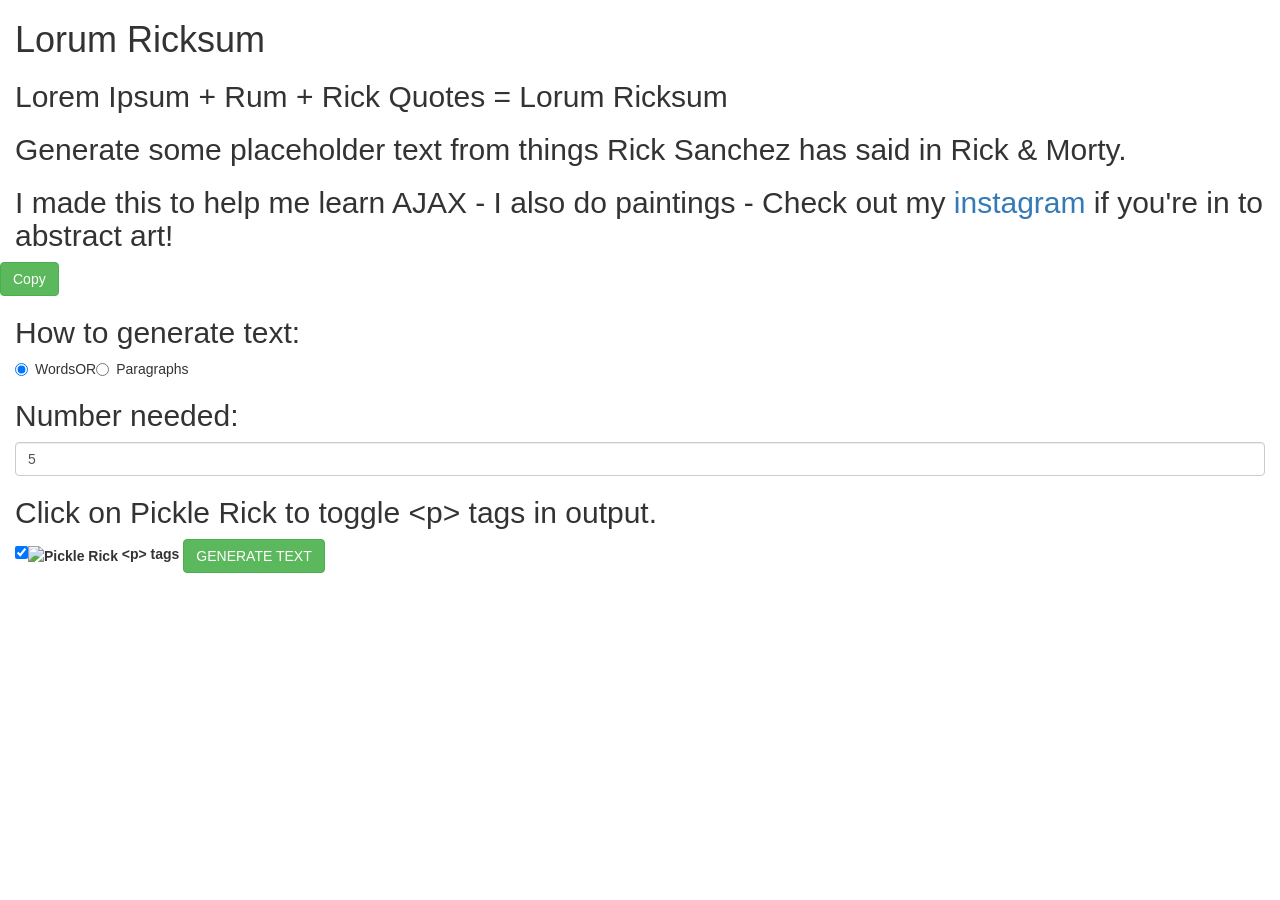
==== index.html @ 42e69cd7 "Add Lorum Ricksum index.html" ====
<!doctype html>
<html lang="en">
<head>
<meta charset="utf-8"><meta name="viewport" content="width=device-width,initial-scale=1">
<title>Lorum Ricksum</title>
<link rel="stylesheet" href="https://stackpath.bootstrapcdn.com/bootstrap/3.4.1/css/bootstrap.min.css">
<link href="https://fonts.googleapis.com/css2?family=Pangolin&display=swap" rel="stylesheet">
<script src="https://kit.fontawesome.com/b3000ea2ff.js" crossorigin="anonymous"></script>
<link rel="stylesheet" href="style.css">
</head>
<body>
<div class="grid-container">
<header class="heading container-fluid">
<h1>Lorum Ricksum</h1>
<h2>Lorem Ipsum + Rum + Rick Quotes = Lorum Ricksum</h2>
<h2>Generate some placeholder text from things Rick Sanchez has said in Rick &amp; Morty.</h2>
<h2>I made this to help me learn AJAX - I also do paintings - Check out my <a target="_blank" rel="noopener noreferrer" href="https://www.instagram.com/adams_lockdown_paintings/">instagram</a> if you're in to abstract art!</h2>
</header>
<section class="text"><button id="copybutt" class="butts btn btn-success" onclick="CopyToClipboard()" title="Copy text" aria-label="Copy text"><i class="fas fa-copy"></i> Copy</button><div id="words" aria-live="polite"></div></section>
<section class="options container-fluid">
<h2>How to generate text:</h2>
<div class="radio"><label class="radiochoice"><input label="Words" type="radio" name="wordtype" id="wordchoice" checked> Words</label><span>OR</span><label class="radiochoice"><input label="Paragraphs" type="radio" name="wordtype" id="parachoice"> Paragraphs</label></div>
<h2>Number needed:</h2><input class="form-control textInput" value="5" id="num" type="number" min="0" max="999" aria-label="Number needed">
<h2>Click on Pickle Rick to toggle &lt;p&gt; tags in output.</h2>
<input type="checkbox" id="ptags" checked><label for="ptags" class="picklerick"><img alt="Pickle Rick" src="https://static.wikia.nocookie.net/rickandmorty/images/4/41/Pickle_rick_transparent_edgetrimmed.png"><span> &lt;p&gt; tags</span></label>
<button type="button" id="gobut" class="butts btn btn-success" onclick="showWords(document.getElementById('num').value)">GENERATE TEXT <i class="fas fa-edit"></i></button>
</section></div>
<script src="script.js"></script>
</body>
</html>
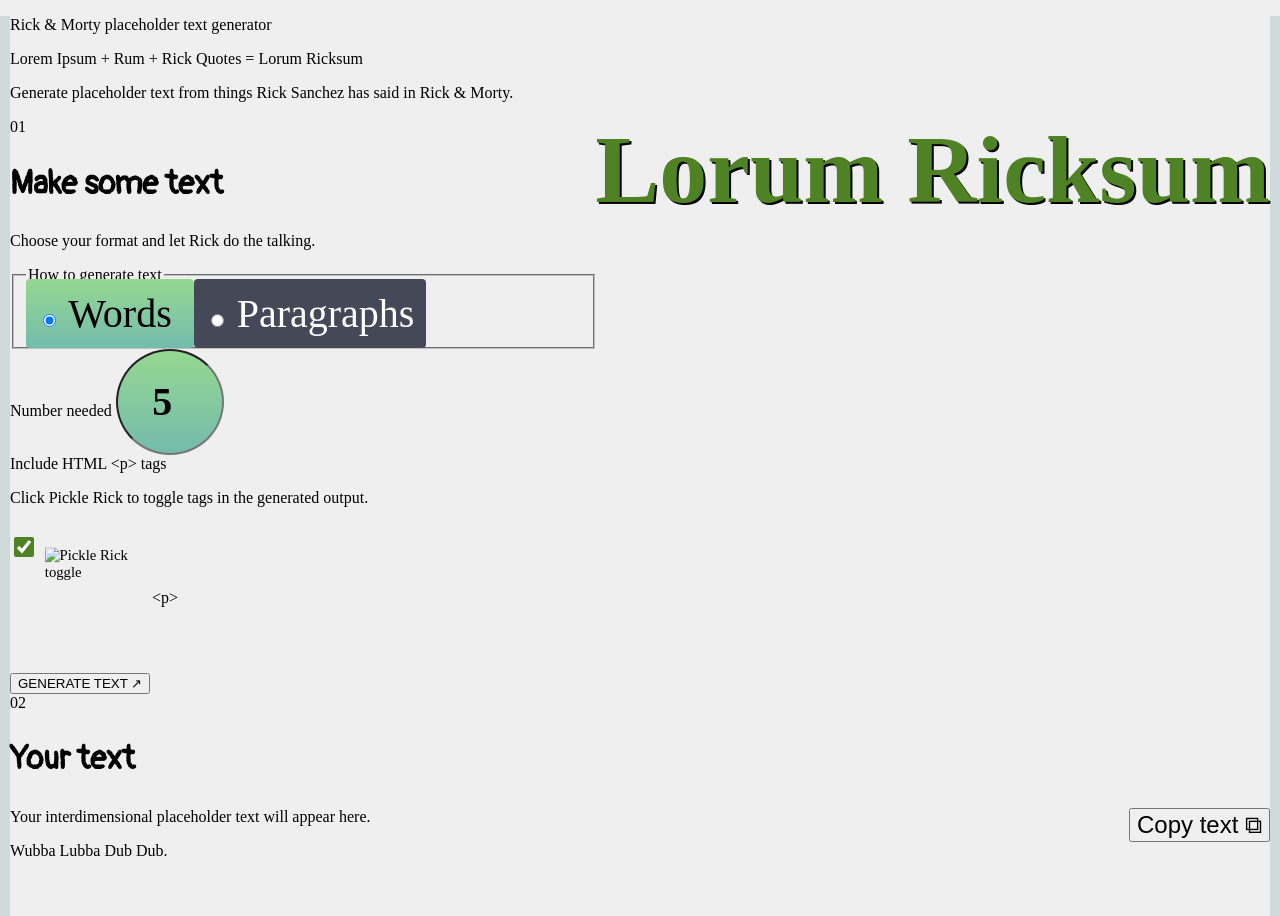
==== commit dd276ac2: "Remove Instagram link and simplify Lorum Ricksum page layout" ====
--- a/index.html
+++ b/index.html
@@ -1,30 +1,92 @@
 <!doctype html>
 <html lang="en">
 <head>
-<meta charset="utf-8"><meta name="viewport" content="width=device-width,initial-scale=1">
-<title>Lorum Ricksum</title>
-<link rel="stylesheet" href="https://stackpath.bootstrapcdn.com/bootstrap/3.4.1/css/bootstrap.min.css">
-<link href="https://fonts.googleapis.com/css2?family=Pangolin&display=swap" rel="stylesheet">
-<script src="https://kit.fontawesome.com/b3000ea2ff.js" crossorigin="anonymous"></script>
-<link rel="stylesheet" href="style.css">
+  <meta charset="utf-8">
+  <meta name="viewport" content="width=device-width, initial-scale=1">
+  <meta name="theme-color" content="#e9eee9">
+  <meta name="description" content="Generate Rick and Morty themed placeholder text — by words or paragraphs.">
+  <title>Lorum Ricksum — Rick and Morty Placeholder Text</title>
+  <link rel="preconnect" href="https://fonts.googleapis.com">
+  <link rel="preconnect" href="https://fonts.gstatic.com" crossorigin>
+  <link href="https://fonts.googleapis.com/css2?family=Pangolin&display=swap" rel="stylesheet">
+  <link rel="stylesheet" href="style.css">
 </head>
 <body>
-<div class="grid-container">
-<header class="heading container-fluid">
-<h1>Lorum Ricksum</h1>
-<h2>Lorem Ipsum + Rum + Rick Quotes = Lorum Ricksum</h2>
-<h2>Generate some placeholder text from things Rick Sanchez has said in Rick &amp; Morty.</h2>
-<h2>I made this to help me learn AJAX - I also do paintings - Check out my <a target="_blank" rel="noopener noreferrer" href="https://www.instagram.com/adams_lockdown_paintings/">instagram</a> if you're in to abstract art!</h2>
-</header>
-<section class="text"><button id="copybutt" class="butts btn btn-success" onclick="CopyToClipboard()" title="Copy text" aria-label="Copy text"><i class="fas fa-copy"></i> Copy</button><div id="words" aria-live="polite"></div></section>
-<section class="options container-fluid">
-<h2>How to generate text:</h2>
-<div class="radio"><label class="radiochoice"><input label="Words" type="radio" name="wordtype" id="wordchoice" checked> Words</label><span>OR</span><label class="radiochoice"><input label="Paragraphs" type="radio" name="wordtype" id="parachoice"> Paragraphs</label></div>
-<h2>Number needed:</h2><input class="form-control textInput" value="5" id="num" type="number" min="0" max="999" aria-label="Number needed">
-<h2>Click on Pickle Rick to toggle &lt;p&gt; tags in output.</h2>
-<input type="checkbox" id="ptags" checked><label for="ptags" class="picklerick"><img alt="Pickle Rick" src="https://static.wikia.nocookie.net/rickandmorty/images/4/41/Pickle_rick_transparent_edgetrimmed.png"><span> &lt;p&gt; tags</span></label>
-<button type="button" id="gobut" class="butts btn btn-success" onclick="showWords(document.getElementById('num').value)">GENERATE TEXT <i class="fas fa-edit"></i></button>
-</section></div>
-<script src="script.js"></script>
+  <div class="page-shell">
+    <header class="site-header">
+      <div class="brand">
+        <p class="eyebrow">Rick &amp; Morty placeholder text generator</p>
+        <h1>Lorum Ricksum</h1>
+        <p class="tagline">Lorem Ipsum + Rum + Rick Quotes = Lorum Ricksum</p>
+        <p class="intro">Generate placeholder text from things Rick Sanchez has said in Rick &amp; Morty.</p>
+      </div>
+      <div class="portal-ring" aria-hidden="true"></div>
+    </header>
+
+    <main class="layout">
+      <section class="controls card" aria-labelledby="options-heading">
+        <div class="section-heading">
+          <span class="step">01</span>
+          <div>
+            <h2 id="options-heading">Make some text</h2>
+            <p class="muted">Choose your format and let Rick do the talking.</p>
+          </div>
+        </div>
+
+        <fieldset class="field">
+          <legend>How to generate text</legend>
+          <div class="choice-group">
+            <label class="radiochoice" for="wordchoice">
+              <input type="radio" name="wordtype" id="wordchoice" checked>
+              <span>Words</span>
+            </label>
+            <label class="radiochoice" for="parachoice">
+              <input type="radio" name="wordtype" id="parachoice">
+              <span>Paragraphs</span>
+            </label>
+          </div>
+        </fieldset>
+
+        <div class="field number-field">
+          <label for="num">Number needed</label>
+          <input class="textInput" id="num" value="5" type="number" min="0" max="999" step="1" inputmode="numeric">
+        </div>
+
+        <div class="field toggle-field">
+          <div>
+            <label for="ptags" class="toggle-title">Include HTML &lt;p&gt; tags</label>
+            <p class="muted">Click Pickle Rick to toggle tags in the generated output.</p>
+          </div>
+          <input type="checkbox" id="ptags" checked>
+          <label for="ptags" class="picklerick">
+            <img alt="Pickle Rick toggle" src="https://static.wikia.nocookie.net/rickandmorty/images/4/41/Pickle_rick_transparent_edgetrimmed.png" loading="lazy">
+            <span class="toggle-state" aria-hidden="true">&lt;p&gt;</span>
+          </label>
+        </div>
+
+        <button type="button" id="gobut" class="primary-button" onclick="showWords(document.getElementById('num').value)">
+          GENERATE TEXT <span aria-hidden="true">↗</span>
+        </button>
+      </section>
+
+      <section class="result card" aria-labelledby="result-heading">
+        <div class="result-header">
+          <div>
+            <span class="step">02</span>
+            <h2 id="result-heading">Your text</h2>
+          </div>
+          <button id="copybutt" class="copy-button" type="button" onclick="CopyToClipboard()" aria-label="Copy generated text" title="Copy generated text">
+            Copy text <span aria-hidden="true">⧉</span>
+          </button>
+        </div>
+        <div class="paper">
+          <div id="words" aria-live="polite" aria-atomic="true"></div>
+          <p class="empty-hint">Your interdimensional placeholder text will appear here.</p>
+        </div>
+      </section>
+    </main>
+    <footer class="footer">Wubba Lubba Dub Dub.</footer>
+  </div>
+  <script src="script.js"></script>
 </body>
 </html>
--- a/style.css
+++ b/style.css
@@ -0,0 +1,22 @@
+@font-face{font-family:'Get Schwifty';src:url('https://s3-us-west-2.amazonaws.com/s.cdpn.io/3089507/get-schwifty.woff') format('woff')}
+body{margin:0;min-height:100vh;background:#efefef;border-left:10px solid #cfdbdb;border-right:10px solid #cfdbdb}
+.grid-container{display:grid;grid-template-columns:1fr 1fr;grid-template-areas:"heading heading" "options text";gap:0}
+.heading{grid-area:heading;padding:20px 28px 10px}
+h1{font-family:'Get Schwifty',cursive;color:#4e8225;text-shadow:2px 2px #000;font-size:6rem;float:right}
+h2{font-family:'Pangolin',cursive;color:#000;font-size:2rem;line-height:1.35}
+.options{grid-area:options;background:#cfdbdb;margin:0;padding:24px 4vw 40px}
+.text{grid-area:text;margin:5vh 5vw;padding:3vw;background:#fff;min-height:50vh;max-height:70vh;overflow:auto;border-left:6px solid #2196f3;transform:rotate(2deg);background-image:url('paper3.png');background-size:cover}
+#words{font-family:'Pangolin',cursive;font-size:2.1rem;line-height:1.55;margin-top:14px;white-space:normal}
+.radio{display:flex;align-items:center;gap:15px;background:transparent}
+.radiochoice{font-family:'Get Schwifty',cursive;font-size:2.5rem;background:#454857;color:#fff;padding:12px;border-radius:4px;cursor:pointer}
+.radiochoice:has(input:checked){background:linear-gradient(#95d891,#74bbad);color:#000}
+.radio input{width:20px;height:20px;margin:0 7px 0 0;position:static}
+.radio span{font-family:'Pangolin',cursive;font-size:2rem}
+.textInput{font-family:'Get Schwifty',cursive;text-align:center;font-size:2.5rem!important;font-weight:900;background:linear-gradient(#95d891,#74bbad);border-radius:50%;width:100px;height:100px}
+#ptags{accent-color:#4e8225;width:20px;height:20px}
+.picklerick{display:inline-flex;align-items:center;gap:16px;cursor:pointer;margin:20px 0}
+.picklerick img{width:95px;height:110px;object-fit:contain;transition:transform .2s}
+#ptags:checked+.picklerick img{transform:scale(.92)}
+button.btn-success{font-family:'Get Schwifty',cursive;font-size:2.5rem!important;background:linear-gradient(#95d891,#74bbad)!important;color:#000!important;text-shadow:1px 1px #79bfa9;padding:12px 20px}
+#copybutt{float:right;font-size:1.5rem!important;margin:0 0 15px 15px}
+@media(max-width:800px){.grid-container{grid-template-columns:1fr;grid-template-areas:"heading" "options" "text"}h1{float:none;font-size:4rem}.text{margin:30px;transform:rotate(1deg)}.radio{flex-wrap:wrap}#words{font-size:1.8rem}}
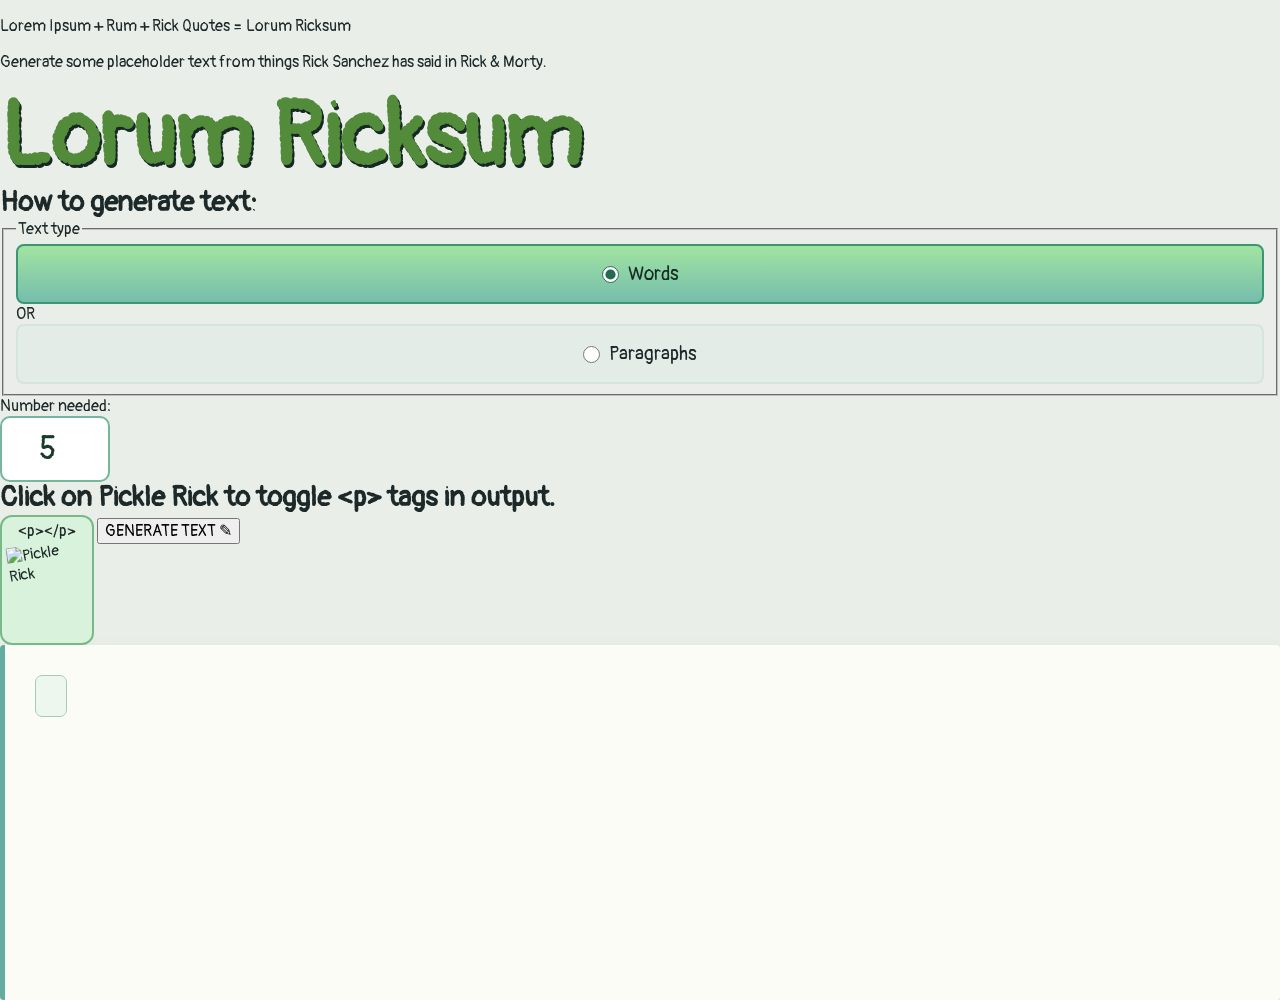
==== commit a62ac9a3: "Restore original Lorum Ricksum screenshot composition and Pickle Rick portal" ====
--- a/index.html
+++ b/index.html
@@ -3,89 +3,64 @@
 <head>
   <meta charset="utf-8">
   <meta name="viewport" content="width=device-width, initial-scale=1">
-  <meta name="theme-color" content="#e9eee9">
-  <meta name="description" content="Generate Rick and Morty themed placeholder text — by words or paragraphs.">
-  <title>Lorum Ricksum — Rick and Morty Placeholder Text</title>
+  <meta name="theme-color" content="#efefef">
+  <meta name="description" content="Rick and Morty themed placeholder text generator.">
+  <title>Lorum Ricksum</title>
   <link rel="preconnect" href="https://fonts.googleapis.com">
   <link rel="preconnect" href="https://fonts.gstatic.com" crossorigin>
   <link href="https://fonts.googleapis.com/css2?family=Pangolin&display=swap" rel="stylesheet">
   <link rel="stylesheet" href="style.css">
 </head>
 <body>
-  <div class="page-shell">
-    <header class="site-header">
-      <div class="brand">
-        <p class="eyebrow">Rick &amp; Morty placeholder text generator</p>
-        <h1>Lorum Ricksum</h1>
-        <p class="tagline">Lorem Ipsum + Rum + Rick Quotes = Lorum Ricksum</p>
-        <p class="intro">Generate placeholder text from things Rick Sanchez has said in Rick &amp; Morty.</p>
+  <div class="site">
+    <header class="heading">
+      <div class="heading-copy">
+        <p>Lorem Ipsum + Rum + Rick Quotes = Lorum Ricksum</p>
+        <p>Generate some placeholder text from things Rick Sanchez has said in Rick &amp; Morty.</p>
       </div>
-      <div class="portal-ring" aria-hidden="true"></div>
+      <h1>Lorum Ricksum</h1>
     </header>
 
-    <main class="layout">
-      <section class="controls card" aria-labelledby="options-heading">
-        <div class="section-heading">
-          <span class="step">01</span>
-          <div>
-            <h2 id="options-heading">Make some text</h2>
-            <p class="muted">Choose your format and let Rick do the talking.</p>
-          </div>
-        </div>
-
-        <fieldset class="field">
-          <legend>How to generate text</legend>
-          <div class="choice-group">
-            <label class="radiochoice" for="wordchoice">
-              <input type="radio" name="wordtype" id="wordchoice" checked>
-              <span>Words</span>
-            </label>
-            <label class="radiochoice" for="parachoice">
-              <input type="radio" name="wordtype" id="parachoice">
-              <span>Paragraphs</span>
-            </label>
-          </div>
+    <main class="workspace">
+      <section class="options" aria-label="Text generation options">
+        <h2>How to generate text:</h2>
+        <fieldset class="radio">
+          <legend class="sr-only">Text type</legend>
+          <label class="radiochoice" for="wordchoice">
+            <input type="radio" name="wordtype" id="wordchoice" checked>
+            <span>Words</span>
+          </label>
+          <span class="or">OR</span>
+          <label class="radiochoice" for="parachoice">
+            <input type="radio" name="wordtype" id="parachoice">
+            <span>Paragraphs</span>
+          </label>
         </fieldset>
 
-        <div class="field number-field">
-          <label for="num">Number needed</label>
-          <input class="textInput" id="num" value="5" type="number" min="0" max="999" step="1" inputmode="numeric">
-        </div>
+        <label class="number-heading" for="num">Number needed:</label>
+        <input class="textInput" id="num" value="5" type="number" min="0" max="999" step="1" inputmode="numeric">
 
-        <div class="field toggle-field">
-          <div>
-            <label for="ptags" class="toggle-title">Include HTML &lt;p&gt; tags</label>
-            <p class="muted">Click Pickle Rick to toggle tags in the generated output.</p>
-          </div>
-          <input type="checkbox" id="ptags" checked>
-          <label for="ptags" class="picklerick">
-            <img alt="Pickle Rick toggle" src="https://static.wikia.nocookie.net/rickandmorty/images/4/41/Pickle_rick_transparent_edgetrimmed.png" loading="lazy">
-            <span class="toggle-state" aria-hidden="true">&lt;p&gt;</span>
-          </label>
-        </div>
+        <h2 class="pickle-instruction">Click on Pickle Rick to toggle &lt;p&gt; tags in output.</h2>
+        <input class="toggle-input" type="checkbox" id="ptags" checked>
+        <label for="ptags" class="picklerick" aria-label="Toggle paragraph tags">
+          <span class="portal" aria-hidden="true"><span class="portal-text">&lt;p&gt;&lt;/p&gt;</span></span>
+          <img src="https://static.wikia.nocookie.net/rickandmorty/images/4/41/Pickle_rick_transparent_edgetrimmed.png" alt="Pickle Rick" loading="eager">
+        </label>
 
-        <button type="button" id="gobut" class="primary-button" onclick="showWords(document.getElementById('num').value)">
-          GENERATE TEXT <span aria-hidden="true">↗</span>
+        <button type="button" id="gobut" class="generate-button" onclick="showWords(document.getElementById('num').value)">
+          GENERATE TEXT <span class="edit-symbol" aria-hidden="true">✎</span>
         </button>
       </section>
 
-      <section class="result card" aria-labelledby="result-heading">
-        <div class="result-header">
-          <div>
-            <span class="step">02</span>
-            <h2 id="result-heading">Your text</h2>
-          </div>
+      <section class="output-area" aria-label="Generated placeholder text">
+        <div class="paper" id="text">
           <button id="copybutt" class="copy-button" type="button" onclick="CopyToClipboard()" aria-label="Copy generated text" title="Copy generated text">
-            Copy text <span aria-hidden="true">⧉</span>
+            <svg viewBox="0 0 24 24" aria-hidden="true"><path d="M8 3h10a2 2 0 0 1 2 2v12h-2V5H8V3Zm-4 4h10a2 2 0 0 1 2 2v11a2 2 0 0 1-2 2H4a2 2 0 0 1-2-2V9a2 2 0 0 1 2-2Zm0 2v11h10V9H4Z"/></svg>
           </button>
-        </div>
-        <div class="paper">
           <div id="words" aria-live="polite" aria-atomic="true"></div>
-          <p class="empty-hint">Your interdimensional placeholder text will appear here.</p>
         </div>
       </section>
     </main>
-    <footer class="footer">Wubba Lubba Dub Dub.</footer>
   </div>
   <script src="script.js"></script>
 </body>
--- a/style.css
+++ b/style.css
@@ -1,22 +1,72 @@
-@font-face{font-family:'Get Schwifty';src:url('https://s3-us-west-2.amazonaws.com/s.cdpn.io/3089507/get-schwifty.woff') format('woff')}
-body{margin:0;min-height:100vh;background:#efefef;border-left:10px solid #cfdbdb;border-right:10px solid #cfdbdb}
-.grid-container{display:grid;grid-template-columns:1fr 1fr;grid-template-areas:"heading heading" "options text";gap:0}
-.heading{grid-area:heading;padding:20px 28px 10px}
-h1{font-family:'Get Schwifty',cursive;color:#4e8225;text-shadow:2px 2px #000;font-size:6rem;float:right}
-h2{font-family:'Pangolin',cursive;color:#000;font-size:2rem;line-height:1.35}
-.options{grid-area:options;background:#cfdbdb;margin:0;padding:24px 4vw 40px}
-.text{grid-area:text;margin:5vh 5vw;padding:3vw;background:#fff;min-height:50vh;max-height:70vh;overflow:auto;border-left:6px solid #2196f3;transform:rotate(2deg);background-image:url('paper3.png');background-size:cover}
-#words{font-family:'Pangolin',cursive;font-size:2.1rem;line-height:1.55;margin-top:14px;white-space:normal}
-.radio{display:flex;align-items:center;gap:15px;background:transparent}
-.radiochoice{font-family:'Get Schwifty',cursive;font-size:2.5rem;background:#454857;color:#fff;padding:12px;border-radius:4px;cursor:pointer}
-.radiochoice:has(input:checked){background:linear-gradient(#95d891,#74bbad);color:#000}
-.radio input{width:20px;height:20px;margin:0 7px 0 0;position:static}
-.radio span{font-family:'Pangolin',cursive;font-size:2rem}
-.textInput{font-family:'Get Schwifty',cursive;text-align:center;font-size:2.5rem!important;font-weight:900;background:linear-gradient(#95d891,#74bbad);border-radius:50%;width:100px;height:100px}
-#ptags{accent-color:#4e8225;width:20px;height:20px}
-.picklerick{display:inline-flex;align-items:center;gap:16px;cursor:pointer;margin:20px 0}
-.picklerick img{width:95px;height:110px;object-fit:contain;transition:transform .2s}
-#ptags:checked+.picklerick img{transform:scale(.92)}
-button.btn-success{font-family:'Get Schwifty',cursive;font-size:2.5rem!important;background:linear-gradient(#95d891,#74bbad)!important;color:#000!important;text-shadow:1px 1px #79bfa9;padding:12px 20px}
-#copybutt{float:right;font-size:1.5rem!important;margin:0 0 15px 15px}
-@media(max-width:800px){.grid-container{grid-template-columns:1fr;grid-template-areas:"heading" "options" "text"}h1{float:none;font-size:4rem}.text{margin:30px;transform:rotate(1deg)}.radio{flex-wrap:wrap}#words{font-size:1.8rem}}
+@font-face {
+  font-family: "Get Schwifty";
+  src: url("https://s3-us-west-2.amazonaws.com/s.cdpn.io/3089507/get-schwifty.woff") format("woff");
+  font-display: swap;
+}
+:root { --ink:#1c2928; --muted:#526963; --mint:#98df9d; --teal:#68b5a7; --panel:#f3f7f4; --stroke:#cbddd5; }
+* { box-sizing:border-box; }
+body { margin:0; background:#e9eee9; color:var(--ink); font-family:"Pangolin",cursive; min-height:100vh; }
+button, input { font:inherit; }
+button { cursor:pointer; }
+button:focus-visible,input:focus-visible,.radiochoice:focus-within,.picklerick:focus-within { outline:3px solid #23694a; outline-offset:3px; }
+.page-shell { width:min(1180px, calc(100% - 44px)); margin:0 auto; }
+.site-header { display:flex; align-items:center; justify-content:space-between; gap:2rem; padding:48px 0 34px; border-bottom:1px solid var(--stroke); }
+.brand { position:relative; z-index:1; }
+.eyebrow { margin:0 0 8px; text-transform:uppercase; letter-spacing:.16em; color:#347a56; font:700 .76rem/1.4 system-ui,sans-serif; }
+h1 { margin:0; font-family:"Get Schwifty","Pangolin",cursive; font-size:clamp(3.3rem, 7vw, 6.7rem); line-height:1.1; color:#528b39; text-shadow:2px 3px 0 #162824; }
+.tagline { font-size:clamp(1.15rem,2vw,1.5rem); margin:14px 0 5px; }
+.intro { font-size:1.05rem; color:var(--muted); max-width:49rem; margin:0; }
+.portal-ring { flex:none; width:118px; height:118px; border-radius:50%; border:12px solid #234e39; outline:5px solid #9bd95e; box-shadow:inset 0 0 0 8px #8ee4bf,0 8px 25px #233f3920; background:radial-gradient(circle at 38% 32%, #e6ffb1, #70d4af 34%, #2d8e74 56%, #194637); transform:rotate(-12deg); }
+.layout { display:grid; grid-template-columns:minmax(0,.94fr) minmax(0,1.06fr); gap:24px; padding:30px 0 35px; align-items:stretch; }
+.card { border:1px solid var(--stroke); border-radius:14px; box-shadow:0 12px 32px #284a3920; }
+.controls { background:var(--panel); padding:28px; }
+.section-heading { display:flex; gap:14px; align-items:start; padding-bottom:15px; border-bottom:1px solid var(--stroke); }
+.step { display:inline-flex; align-items:center; justify-content:center; flex:none; min-width:38px; height:38px; border-radius:50%; color:#214b33; background:#d4ead8; font:700 .8rem/1 system-ui,sans-serif; }
+h2 { font-size:1.75rem; margin:0; line-height:1.15; }
+.muted { font-size:.96rem; color:var(--muted); line-height:1.45; margin:8px 0 0; }
+.field { margin:24px 0 0; border:0; padding:0; min-width:0; }
+.field legend,.number-field > label,.toggle-title { display:block; font-size:1.18rem; font-weight:700; margin-bottom:12px; }
+.choice-group { display:grid; grid-template-columns:1fr 1fr; gap:10px; }
+.radiochoice { display:flex; align-items:center; justify-content:center; gap:9px; background:#e4ece8; border:2px solid #d6e5dc; border-radius:8px; min-height:60px; padding:10px; font-size:1.2rem; cursor:pointer; transition:background .15s,border-color .15s; }
+.radiochoice:has(input:checked) { background:linear-gradient(180deg,#a1e4a1,#76bdad); border-color:#3c9671; color:#152e21; }
+.radiochoice input { accent-color:#236b4d; width:17px; height:17px; margin:0; }
+.textInput { display:block; width:110px; height:66px; padding:8px; border:2px solid #75b69c; border-radius:10px; background:#fff; color:#1b3b2a; font-size:2rem; text-align:center; }
+.toggle-field { border-top:1px solid var(--stroke); padding-top:22px; display:grid; grid-template-columns:1fr auto; align-items:center; gap:14px; }
+.toggle-title { margin:0; }
+#ptags { position:absolute; opacity:0; width:1px; height:1px; }
+.picklerick { position:relative; display:inline-flex; flex-direction:column; align-items:center; justify-content:center; min-width:94px; cursor:pointer; border:2px solid transparent; border-radius:12px; padding:4px; }
+.picklerick img { width:75px; height:98px; object-fit:contain; transition:transform .2s,filter .2s; }
+.toggle-state { color:#206b40; font-size:.95rem; }
+#ptags:checked + .picklerick { background:#d8f2dc; border-color:#77ba87; }
+#ptags:checked + .picklerick img { transform:rotate(-8deg) scale(.96); }
+#ptags:not(:checked) + .picklerick img { filter:grayscale(.85); opacity:.65; }
+.primary-button { display:flex; width:100%; justify-content:center; align-items:center; gap:12px; margin-top:26px; padding:18px 20px; border:1px solid #489772; border-radius:9px; background:linear-gradient(180deg,var(--mint),var(--teal)); color:#193827; font-family:"Get Schwifty","Pangolin",cursive; font-size:1.65rem; box-shadow:0 4px 0 #32795b; }
+.primary-button:hover { filter:brightness(1.04); }
+.primary-button:disabled { opacity:.65; cursor:wait; }
+.result { min-width:0; background:#fff; padding:26px; display:flex; flex-direction:column; }
+.result-header { display:flex; justify-content:space-between; align-items:center; gap:12px; margin-bottom:19px; }
+.result-header > div { display:flex; align-items:center; gap:12px; }
+.copy-button { padding:10px 15px; background:#edf7ee; border:1px solid #a6cfb2; border-radius:7px; font-size:1rem; color:#285c40; white-space:nowrap; }
+.copy-button:hover { background:#d3f1da; }
+.paper { flex:1; padding:30px; min-height:355px; border-left:5px solid #65aca0; border-radius:4px; background:#fcfcf6; box-shadow:0 3px 17px #0000000b; overflow:auto; overflow-wrap:anywhere; }
+#words { font-size:1.25rem; line-height:1.65; white-space:normal; }
+#words p { margin:0 0 1rem; }
+#words:not(:empty) + .empty-hint { display:none; }
+.empty-hint { color:#8b9e92; font-size:1.1rem; line-height:1.6; margin:0; }
+.footer { text-align:center; padding:0 0 25px; color:#547468; font-size:.95rem; }
+@media(max-width:780px) {
+  .page-shell { width:min(100% - 28px, 640px); }
+  .site-header { padding:28px 0 25px; }
+  .portal-ring { width:70px; height:70px; border-width:8px; outline-width:3px; }
+  .layout { grid-template-columns:1fr; gap:16px; padding:18px 0 25px; }
+  .controls,.result { padding:20px; }
+  .paper { min-height:225px; padding:20px; }
+}
+@media(max-width:420px) {
+  .portal-ring { display:none; }
+  .choice-group { grid-template-columns:1fr 1fr; }
+  .radiochoice { padding:8px 4px; font-size:1rem; }
+  .toggle-field { align-items:start; }
+  .result-header { flex-wrap:wrap; }
+}
+@media(prefers-reduced-motion:reduce) { *,*::before,*::after { transition:none!important; } }
